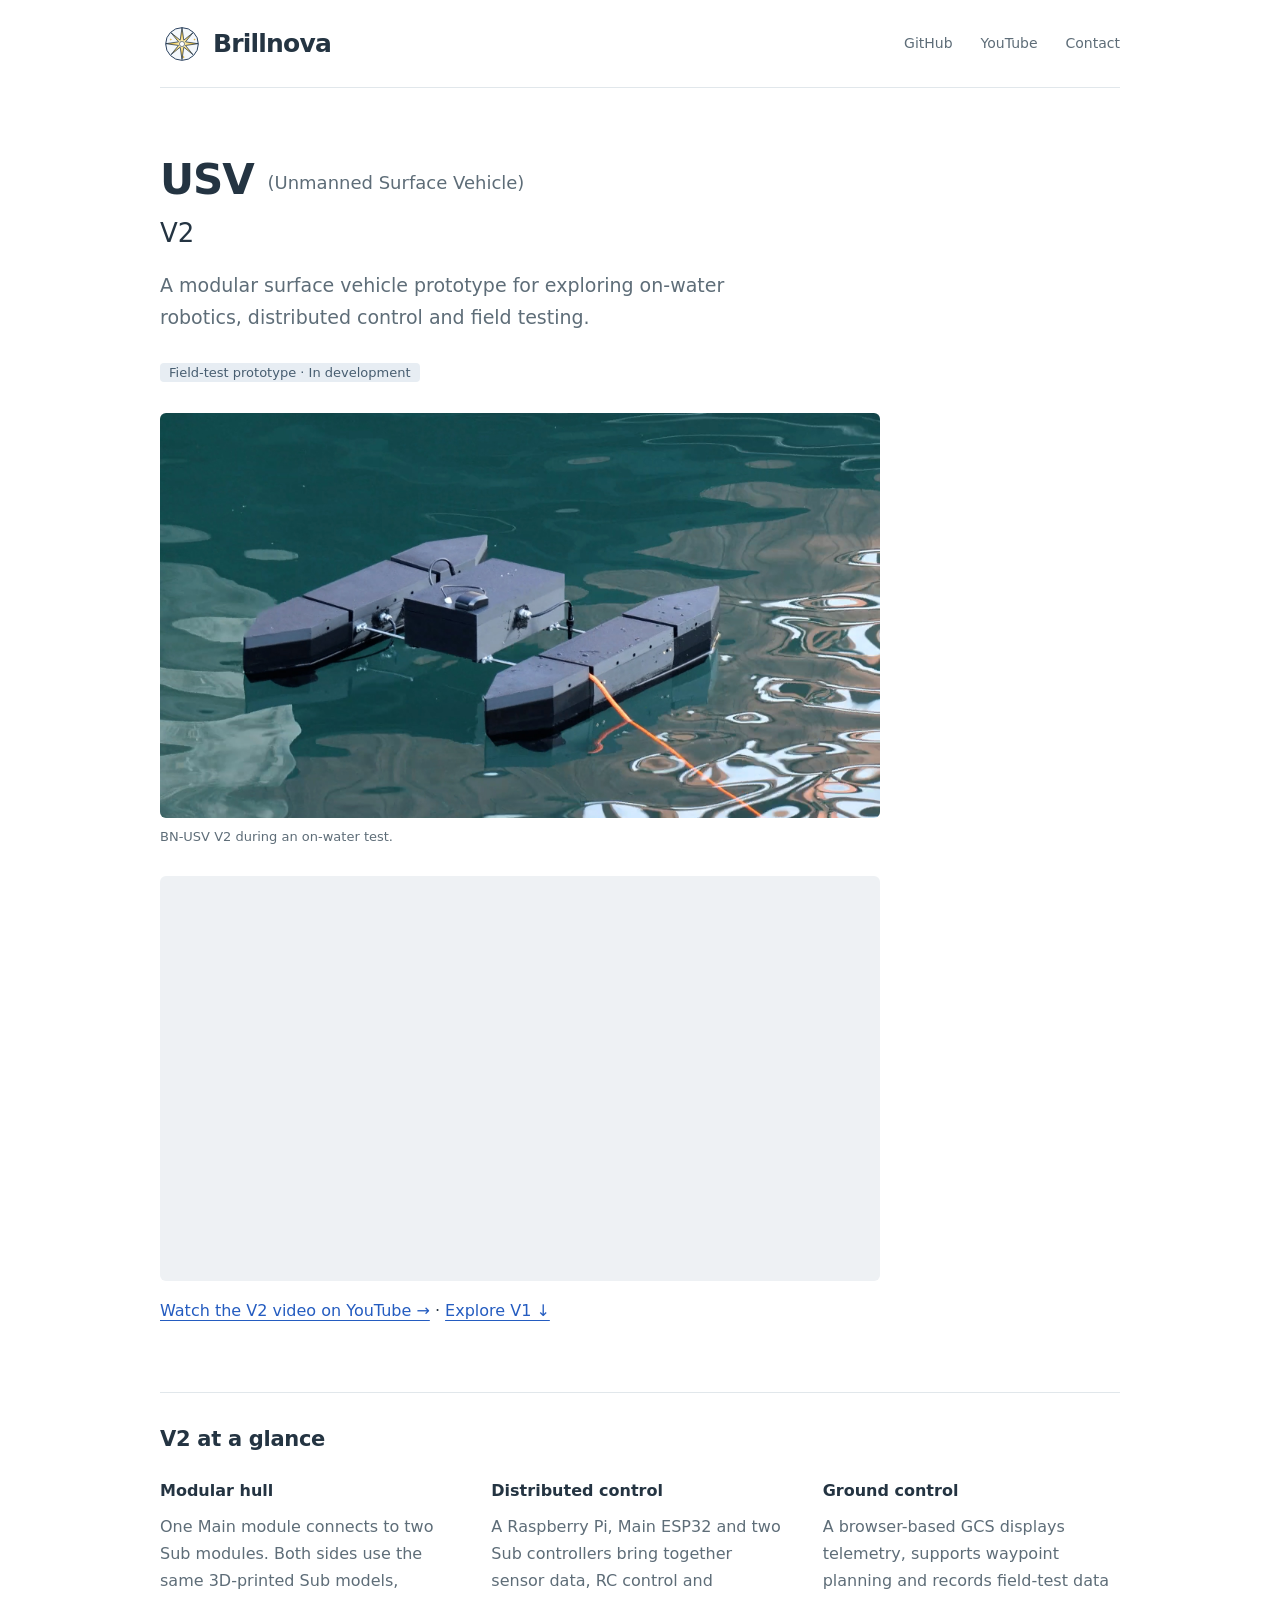
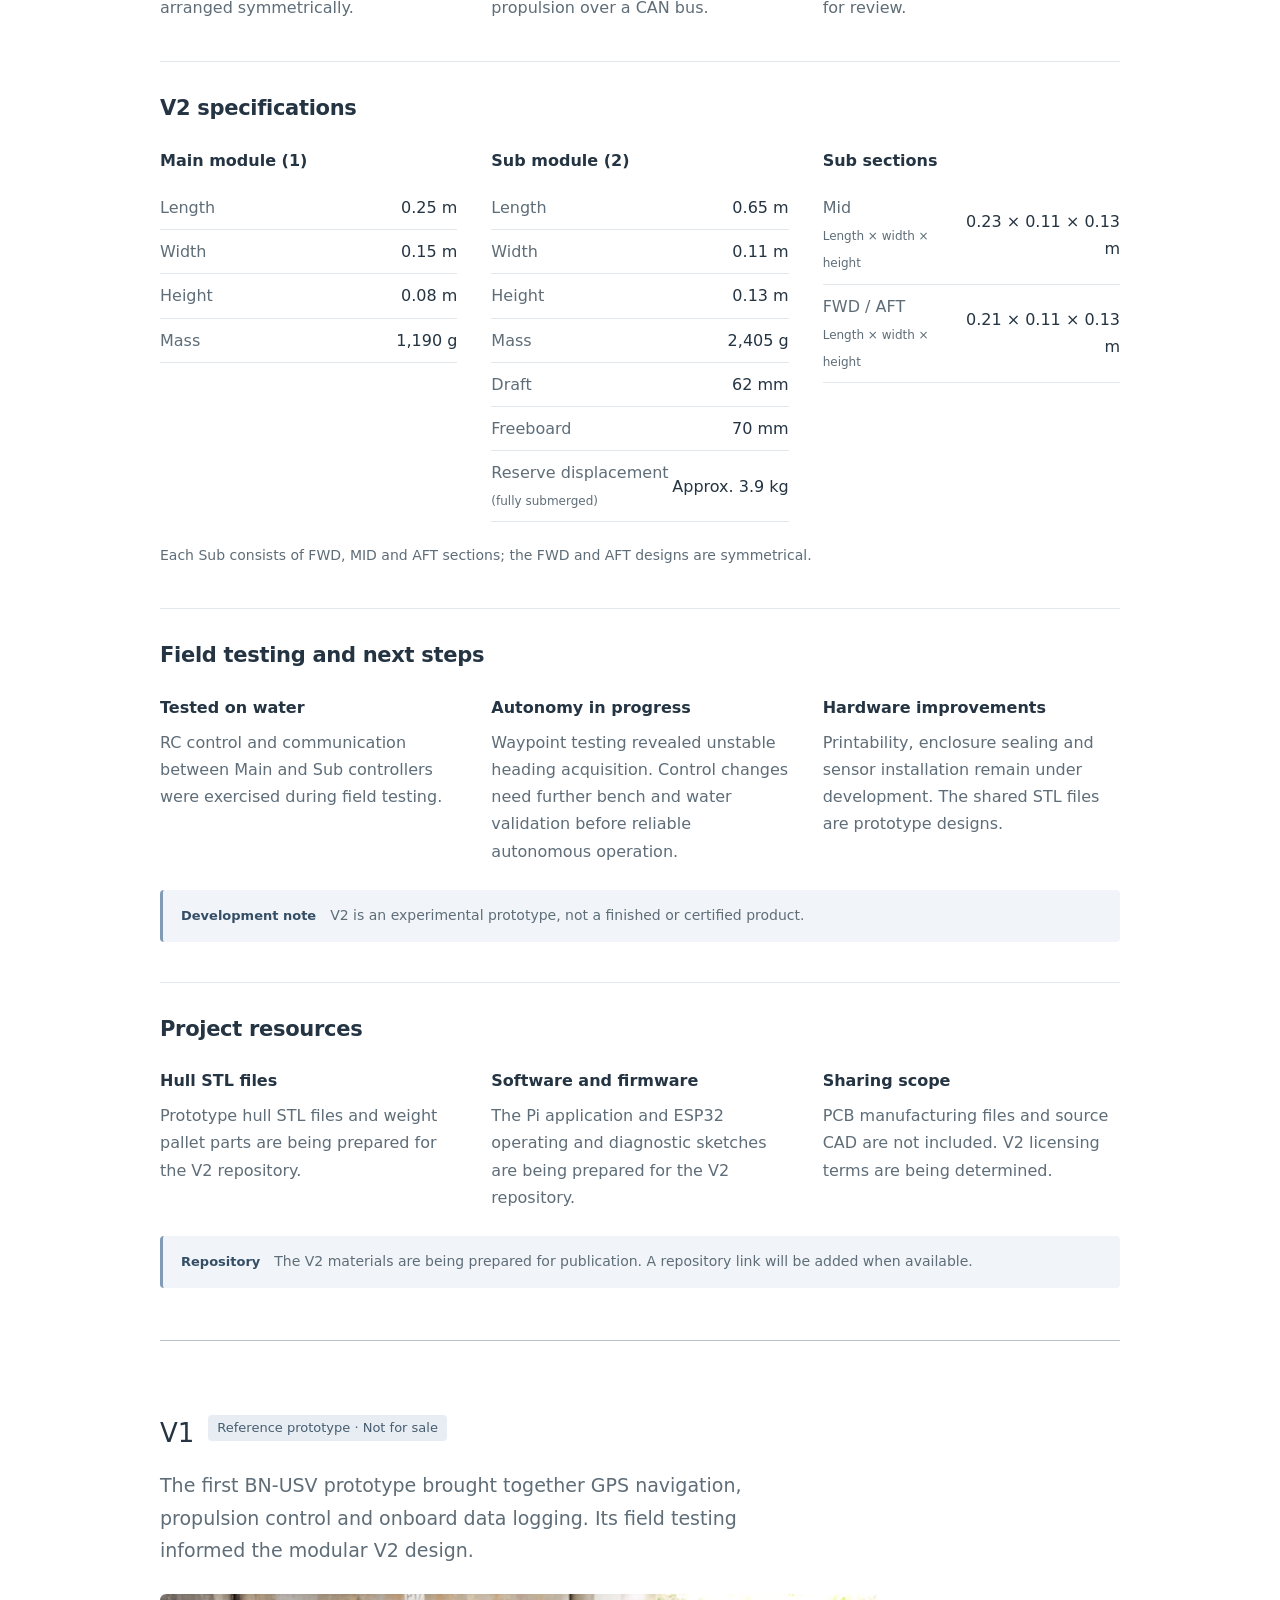
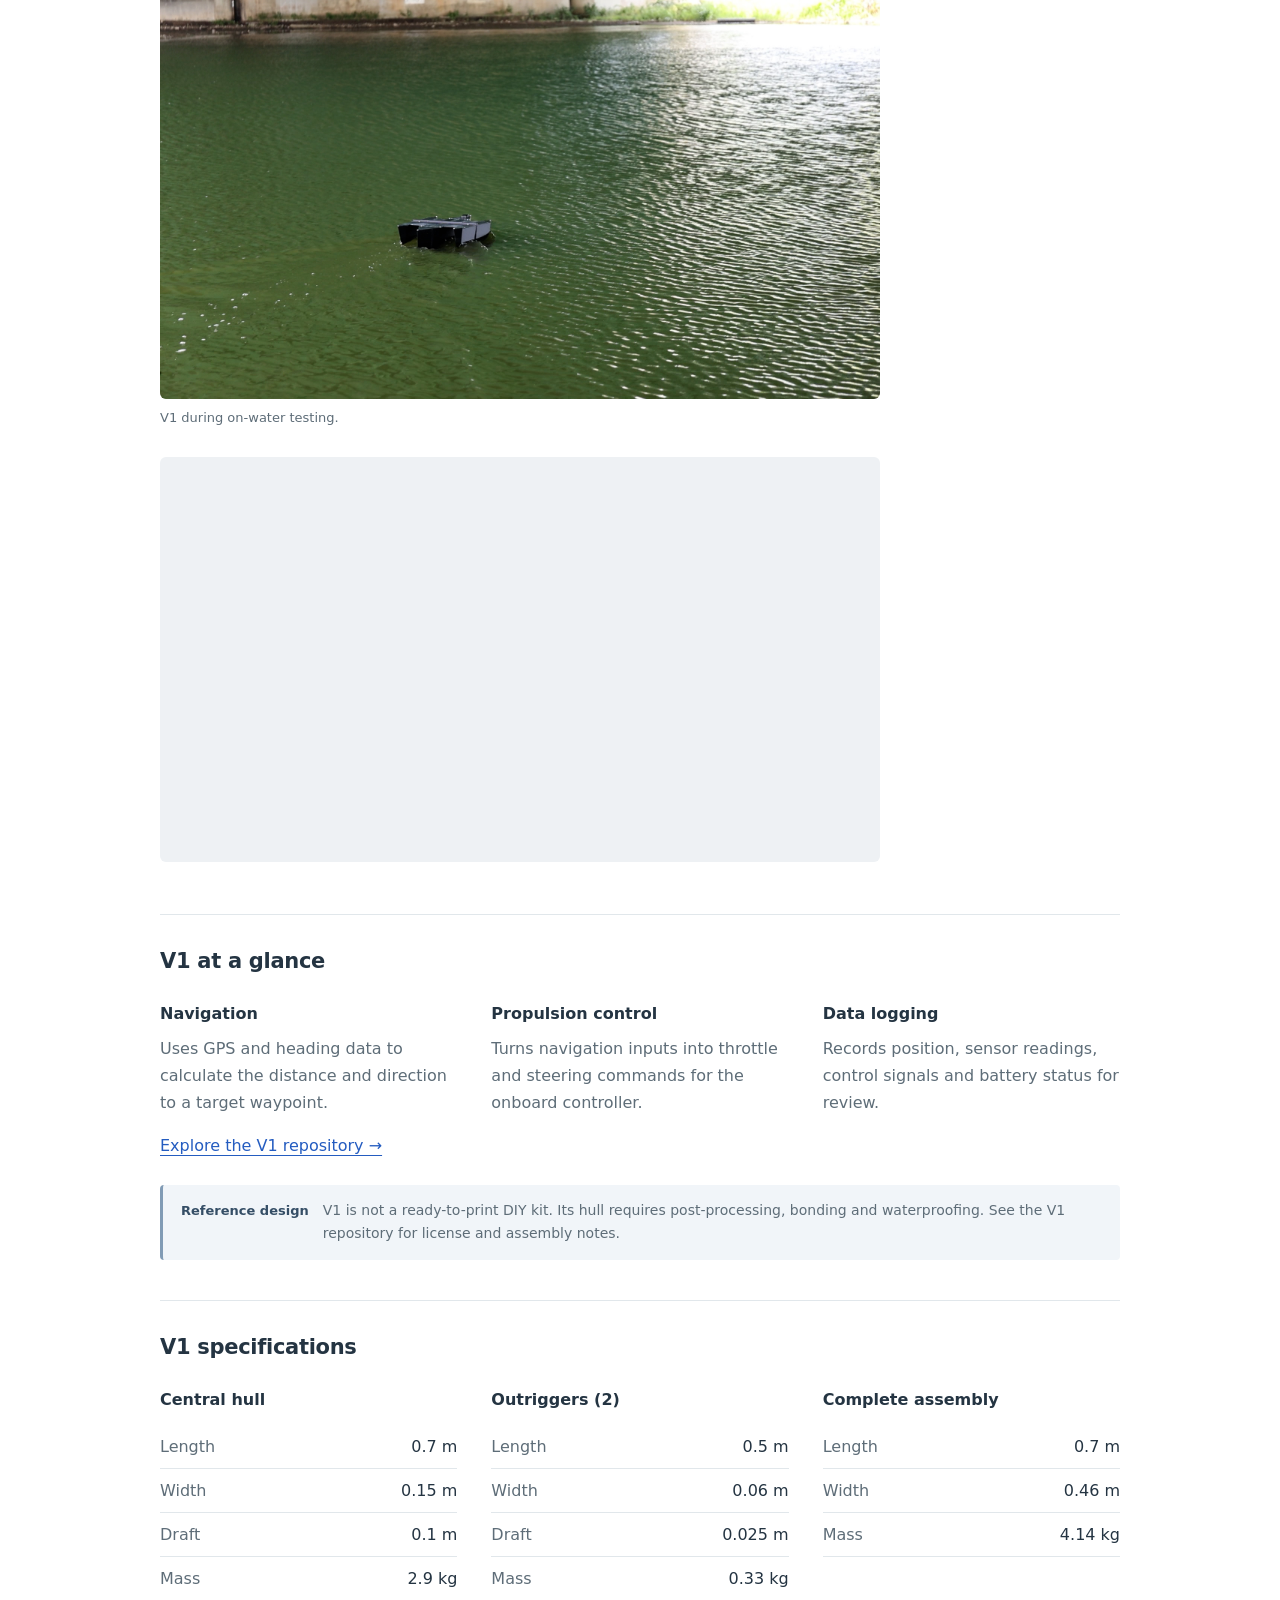
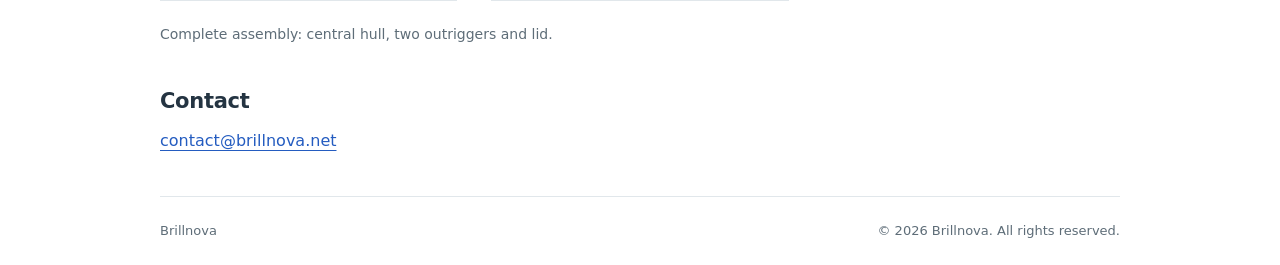
==== docs/index.html @ 7d4fe94c "Publish BN-USV V2 prototype sources and STL" ====
<!doctype html>
<html lang="en">
<head>
  <meta charset="utf-8">
  <meta name="viewport" content="width=device-width, initial-scale=1">
  <meta name="theme-color" content="#ffffff">
  <title>Brillnova | BN-USV V2</title>
  <meta name="description" content="Explore BN-USV V2, a modular unmanned surface vehicle prototype and its field-test development.">
  <link rel="icon" href="./favicon.svg" type="image/svg+xml">
  <link rel="stylesheet" href="./styles.css">
</head>
<body>
  <a class="skip" href="#main">Skip to content</a>
  <header class="header wrap">
    <a class="brand" href="https://brillnova.net"><img src="./brillnova-symbol.svg" alt="" width="44" height="44"><span>Brillnova</span></a>
    <nav aria-label="Main navigation"><a href="https://github.com/Brillnova">GitHub</a><a href="https://www.youtube.com/@Brillnova">YouTube</a><a href="#contact">Contact</a></nav>
  </header>
  <main id="main" class="wrap">
    <section class="intro" aria-labelledby="title">
      <h1 id="title" class="product-title"><span class="product-name">USV <span class="product-definition">(Unmanned Surface Vehicle)</span></span><span class="product-version">V2</span></h1>
      <p class="lead">A modular surface vehicle prototype for exploring on-water robotics, distributed control and field testing.</p>
      <span class="status">Field-test prototype · In development</span>
      <figure class="product-photo"><img src="./usv-v2-field-test.jpg" alt="BN-USV V2 prototype on the water during a field test" width="1920" height="1080"><figcaption>BN-USV V2 during an on-water test.</figcaption></figure>
      <div class="video"><iframe src="https://www.youtube-nocookie.com/embed/dCIbREsCpZQ" title="Brillnova USV V2 build and field test video on YouTube" loading="lazy" allow="accelerometer; autoplay; clipboard-write; encrypted-media; gyroscope; picture-in-picture; web-share" referrerpolicy="strict-origin-when-cross-origin" allowfullscreen></iframe></div>
      <p><a href="https://youtu.be/dCIbREsCpZQ">Watch the V2 video on YouTube →</a> · <a href="#v1">Explore V1 ↓</a></p>
    </section>
    <section class="features" id="design" aria-labelledby="design-title">
      <h2 id="design-title">V2 at a glance</h2>
      <div class="feature-grid">
        <article><h3>Modular hull</h3><p>One Main module connects to two Sub modules. Both sides use the same 3D-printed Sub models, arranged symmetrically.</p></article>
        <article><h3>Distributed control</h3><p>A Raspberry Pi, Main ESP32 and two Sub controllers bring together sensor data, RC control and propulsion over a CAN bus.</p></article>
        <article><h3>Ground control</h3><p>A browser-based GCS displays telemetry, supports waypoint planning and records field-test data for review.</p></article>
      </div>
    </section>
    <section class="features specifications" aria-labelledby="v2-specifications-title">
      <h2 id="v2-specifications-title">V2 specifications</h2>
      <div class="spec-grid">
        <table><caption>Main module (1)</caption><tbody>
          <tr><th scope="row">Length</th><td>0.25 m</td></tr><tr><th scope="row">Width</th><td>0.15 m</td></tr><tr><th scope="row">Height</th><td>0.08 m</td></tr><tr><th scope="row">Mass</th><td>1,190 g</td></tr>
        </tbody></table>
        <table><caption>Sub module (2)</caption><tbody>
          <tr><th scope="row">Length</th><td>0.65 m</td></tr><tr><th scope="row">Width</th><td>0.11 m</td></tr><tr><th scope="row">Height</th><td>0.13 m</td></tr><tr><th scope="row">Mass</th><td>2,405 g</td></tr><tr><th scope="row">Draft</th><td>62 mm</td></tr><tr><th scope="row">Freeboard</th><td>70 mm</td></tr><tr><th scope="row">Reserve displacement<br><small>(fully submerged)</small></th><td>Approx. 3.9 kg</td></tr>
        </tbody></table>
        <table><caption>Sub sections</caption><tbody>
          <tr><th scope="row">Mid<br><small>Length × width × height</small></th><td>0.23 × 0.11 × 0.13 m</td></tr>
          <tr><th scope="row">FWD / AFT<br><small>Length × width × height</small></th><td>0.21 × 0.11 × 0.13 m</td></tr>
        </tbody></table>
      </div>
      <p class="spec-note">Each Sub consists of FWD, MID and AFT sections; the FWD and AFT designs are symmetrical.</p>
    </section>
    <section class="features" id="field-test" aria-labelledby="test-title">
      <h2 id="test-title">Field testing and next steps</h2>
      <div class="feature-grid">
        <article><h3>Tested on water</h3><p>RC control and communication between Main and Sub controllers were exercised during field testing.</p></article>
        <article><h3>Autonomy in progress</h3><p>Waypoint testing revealed unstable heading acquisition. Control changes need further bench and water validation before reliable autonomous operation.</p></article>
        <article><h3>Hardware improvements</h3><p>Printability, enclosure sealing and sensor installation remain under development. The shared STL files are prototype designs.</p></article>
      </div>
      <p class="development-note"><strong>Development note</strong><span>V2 is an experimental prototype, not a finished or certified product.</span></p>
    </section>
    <section class="features" id="resources" aria-labelledby="resources-title">
      <h2 id="resources-title">Project resources</h2>
      <div class="feature-grid">
        <article><h3>Hull STL files</h3><p>Prototype hull STL files and weight pallet parts are being prepared for the V2 repository.</p></article>
        <article><h3>Software and firmware</h3><p>The Pi application and ESP32 operating and diagnostic sketches are being prepared for the V2 repository.</p></article>
        <article><h3>Sharing scope</h3><p>PCB manufacturing files and source CAD are not included. V2 licensing terms are being determined.</p></article>
      </div>
      <p class="development-note"><strong>Repository</strong><span>The V2 materials are being prepared for publication. A repository link will be added when available.</span></p>
    </section>
    <hr class="version-divider">
    <section class="intro" id="v1" aria-labelledby="v1-title">
      <div class="version-heading"><h2 id="v1-title" class="product-title"><span class="product-version">V1</span></h2><span class="status">Reference prototype · Not for sale</span></div>
      <p class="lead">The first BN-USV prototype brought together GPS navigation, propulsion control and onboard data logging. Its field testing informed the modular V2 design.</p>
      <figure class="product-photo"><img src="./usv-v1.jpg" alt="BN-USV V1 prototype on the water with a central hull and two outriggers" width="1920" height="1080"><figcaption>V1 during on-water testing.</figcaption></figure>
      <div class="video"><iframe src="https://www.youtube-nocookie.com/embed/Lz2eOEANyZo" title="Brillnova USV V1 video on YouTube" loading="lazy" allow="accelerometer; autoplay; clipboard-write; encrypted-media; gyroscope; picture-in-picture; web-share" referrerpolicy="strict-origin-when-cross-origin" allowfullscreen></iframe></div>
    </section>
    <section class="features" aria-labelledby="v1-features-title">
      <h2 id="v1-features-title">V1 at a glance</h2>
      <div class="feature-grid">
        <article><h3>Navigation</h3><p>Uses GPS and heading data to calculate the distance and direction to a target waypoint.</p></article>
        <article><h3>Propulsion control</h3><p>Turns navigation inputs into throttle and steering commands for the onboard controller.</p></article>
        <article><h3>Data logging</h3><p>Records position, sensor readings, control signals and battery status for review.</p></article>
      </div>
      <p><a href="https://github.com/Brillnova/BN-USV-V1">Explore the V1 repository →</a></p>
      <p class="development-note"><strong>Reference design</strong><span>V1 is not a ready-to-print DIY kit. Its hull requires post-processing, bonding and waterproofing. See the V1 repository for license and assembly notes.</span></p>
    </section>
    <section class="features specifications" aria-labelledby="v1-specifications-title">
      <h2 id="v1-specifications-title">V1 specifications</h2>
      <div class="spec-grid">
        <table><caption>Central hull</caption><tbody><tr><th scope="row">Length</th><td>0.7 m</td></tr><tr><th scope="row">Width</th><td>0.15 m</td></tr><tr><th scope="row">Draft</th><td>0.1 m</td></tr><tr><th scope="row">Mass</th><td>2.9 kg</td></tr></tbody></table>
        <table><caption>Outriggers (2)</caption><tbody><tr><th scope="row">Length</th><td>0.5 m</td></tr><tr><th scope="row">Width</th><td>0.06 m</td></tr><tr><th scope="row">Draft</th><td>0.025 m</td></tr><tr><th scope="row">Mass</th><td>0.33 kg</td></tr></tbody></table>
        <table><caption>Complete assembly</caption><tbody><tr><th scope="row">Length</th><td>0.7 m</td></tr><tr><th scope="row">Width</th><td>0.46 m</td></tr><tr><th scope="row">Mass</th><td>4.14 kg</td></tr></tbody></table>
      </div>
      <p class="spec-note">Complete assembly: central hull, two outriggers and lid.</p>
    </section>
    <section class="contact" id="contact"><h2>Contact</h2><a href="mailto:contact@brillnova.net">contact@brillnova.net</a></section>
  </main>
  <footer class="footer wrap"><span>Brillnova</span><p>© 2026 Brillnova. All rights reserved.</p></footer>
</body>
</html>
---- docs/styles.css ----
@charset "UTF-8";
:root{color-scheme:light;--ink:#243442;--muted:#5e6d78;--line:#e1e7eb;--blue:#245cc0}
*{box-sizing:border-box}
html{scroll-behavior:smooth;scroll-padding-top:24px}
body{margin:0;background:#fff;color:var(--ink);font-family:system-ui,-apple-system,BlinkMacSystemFont,"Segoe UI",sans-serif;font-size:16px;line-height:1.7}
a{color:var(--blue);text-underline-offset:4px}
a:hover{text-decoration:underline;color:#173f88}
a:focus-visible{outline:2px solid var(--blue);outline-offset:5px}
.wrap{width:min(960px,calc(100% - 64px));margin-inline:auto}
.header{min-height:88px;display:flex;align-items:center;justify-content:space-between;gap:24px;border-bottom:1px solid var(--line)}
.brand{font-size:25px;font-weight:700;letter-spacing:-.8px;color:var(--ink);text-decoration:none}
.brand{display:inline-flex;align-items:center;gap:9px;white-space:nowrap;line-height:1}
.brand span{display:block}
.brand img{display:block;flex-shrink:0}
nav{display:flex;gap:28px;font-size:14px}
nav a{color:var(--muted);text-decoration:none}
.intro{padding:66px 0 52px;max-width:720px}
.version-divider{border:0;border-top:1px solid #b7c3cc;margin:12px 0 0;width:100%}
#v2 .product-version{margin-top:0}
.version-heading{display:flex;align-items:center;flex-wrap:wrap;gap:14px;margin-bottom:20px}
.version-heading .product-title{margin:0}
.development-note{display:flex;align-items:baseline;flex-wrap:wrap;gap:8px 14px;font-size:14px;color:var(--muted);margin:25px 0 0;padding:14px 18px;background:#f1f5f9;border-left:3px solid #819bb5;border-radius:4px}
.development-note strong{font-size:13px;font-weight:600;color:#354e66}
.development-note span{flex:1 1 420px;min-width:0}
.product-title{font-size:clamp(30px,4vw,42px);font-weight:700;letter-spacing:-1px;line-height:1.25;margin:0 0 20px}
.product-name{display:block}
.product-definition{display:inline-block;font-size:18px;font-weight:400;letter-spacing:0;color:var(--muted);vertical-align:middle;line-height:1.5}
.product-version{display:block;font-size:26px;font-weight:500;letter-spacing:0;margin-top:10px}
.lead{font-size:19px;line-height:1.7;max-width:650px;color:var(--muted);margin:0 0 24px}
.video{margin-top:28px;aspect-ratio:16/9;width:100%;background:#eef1f4;border-radius:6px;overflow:hidden}
.video iframe{display:block;width:100%;height:100%;border:0}
.product-photo{margin:28px 0 0}
.product-photo img{display:block;width:100%;height:auto;border-radius:6px}
.product-photo figcaption{font-size:13px;color:var(--muted);margin-top:8px}
.spec-grid{display:grid;grid-template-columns:repeat(3,minmax(0,1fr));gap:34px}
.spec-grid table{width:100%;border-collapse:collapse;align-self:start;font-size:16px}
.spec-grid caption{text-align:left;font-weight:600;margin-bottom:12px}
.spec-grid th,.spec-grid td{padding:8px 0;border-bottom:1px solid var(--line)}
.spec-grid th{text-align:left;font-weight:400;color:var(--muted)}
.spec-grid td{text-align:right;white-space:nowrap;font-variant-numeric:tabular-nums}
.spec-note{font-size:14px;color:var(--muted);margin:22px 0 0}
@media(max-width:600px){.spec-grid{grid-template-columns:1fr;gap:24px}}
h2{font-size:21px;line-height:1.4;font-weight:600;margin:0 0 23px;letter-spacing:-.3px}
.features{border-top:1px solid var(--line);padding:32px 0 40px}
.feature-grid{display:grid;grid-template-columns:repeat(3,minmax(0,1fr));gap:34px}
h3{font-size:16px;font-weight:600;margin:0 0 8px}
.feature-grid p{margin:0;color:var(--muted);font-size:16px}
.status{font-size:13px;background:#e7edf3;color:#475d70;padding:2px 9px;border-radius:4px}
.contact{padding:0 0 42px}
.contact h2{margin-bottom:10px}
.contact p{color:var(--muted);margin:0 0 8px}
.contact a{overflow-wrap:anywhere}
.footer{border-top:1px solid var(--line);display:flex;flex-wrap:wrap;justify-content:space-between;gap:12px;padding-block:23px;font-size:13px;color:var(--muted)}
.footer p{margin:0}
.skip{position:absolute;top:-100px;left:16px;padding:10px;background:white;z-index:10}
.skip:focus{top:10px}
@media(max-width:600px){.wrap{width:calc(100% - 40px)}.header{min-height:78px;gap:15px}nav{gap:17px}.brand{font-size:23px}.intro{padding:42px 0 34px}.lead{font-size:17px}.feature-grid{grid-template-columns:1fr;gap:23px}.features{padding:27px 0 32px}.next{padding:22px;margin-bottom:30px}.contact{padding-bottom:30px}}
@media(prefers-reduced-motion:reduce){html{scroll-behavior:auto}}
@media(max-width:480px){.header{flex-wrap:wrap;padding-block:16px;gap:12px}.header nav{width:100%;justify-content:flex-end}}

#v2-specifications-title + .spec-grid td{white-space:normal}
#v2-specifications-title + .spec-grid small{font-size:12px;color:var(--muted)}
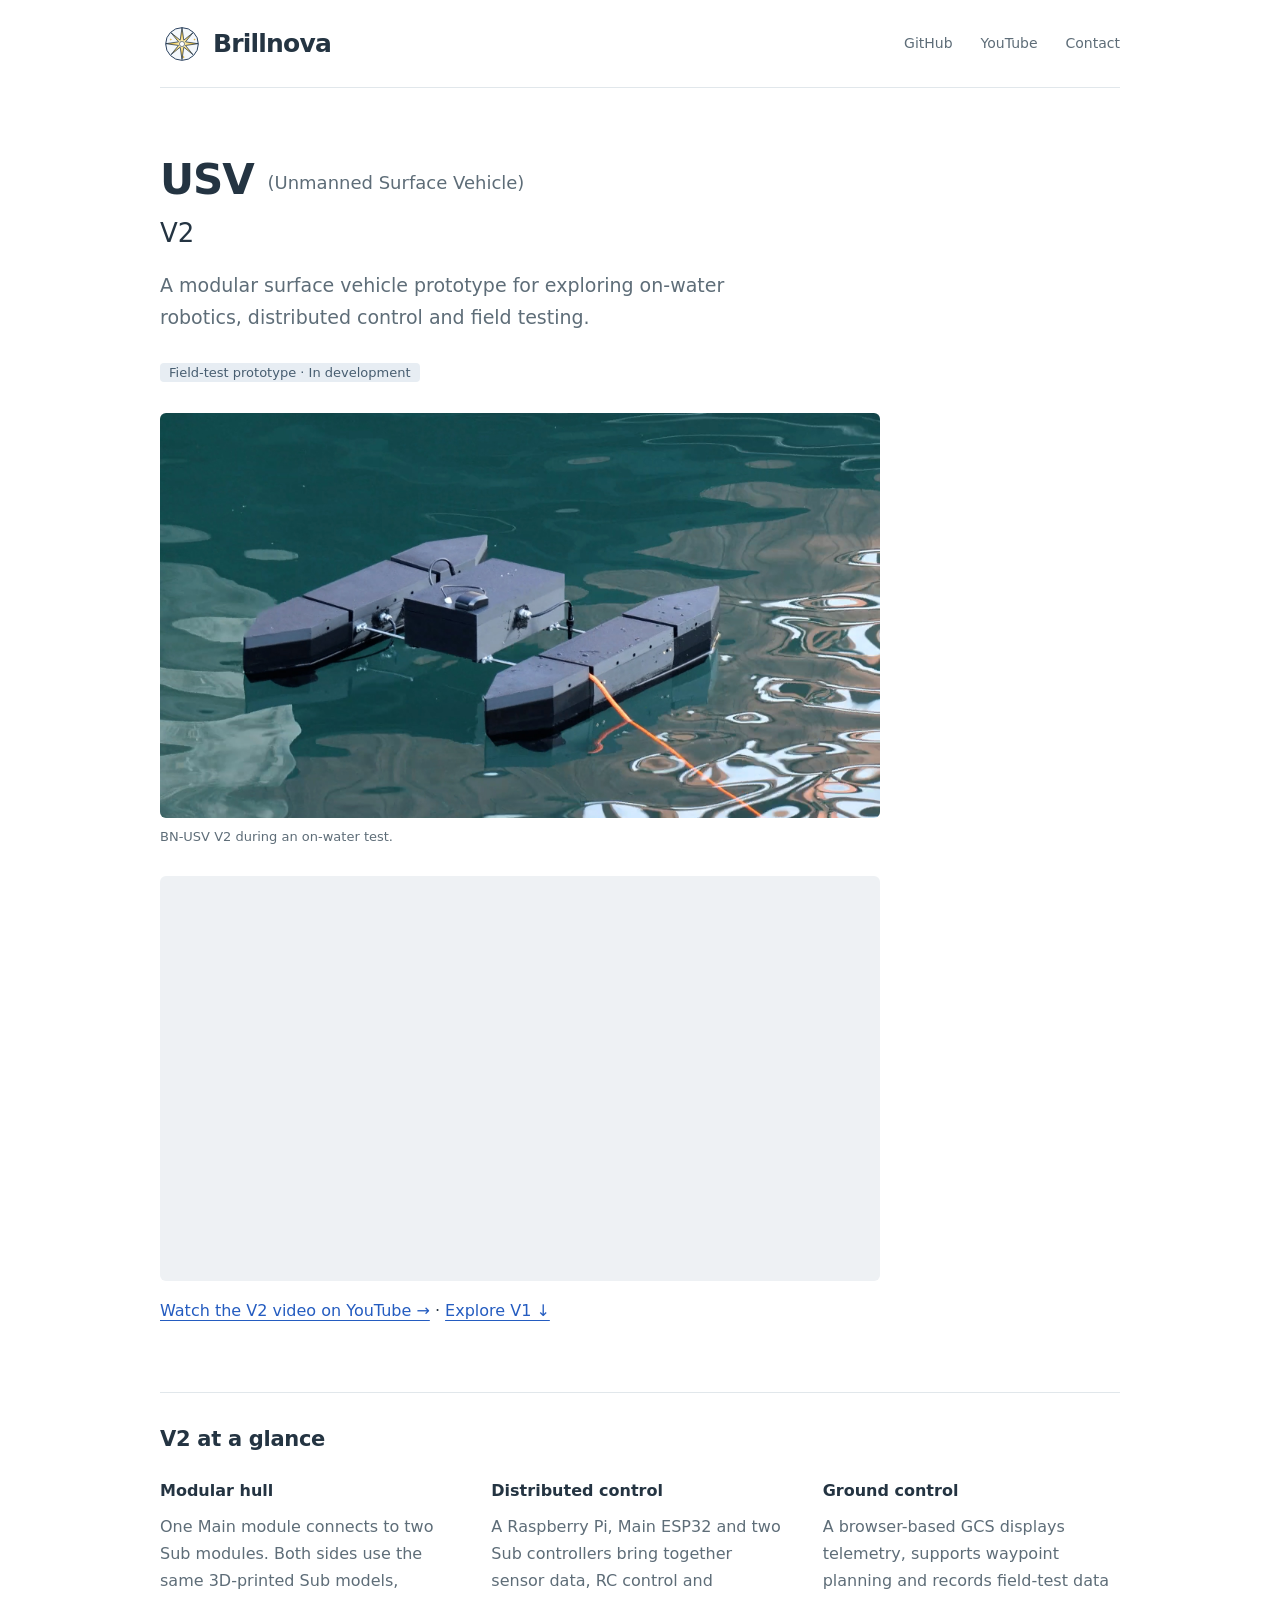
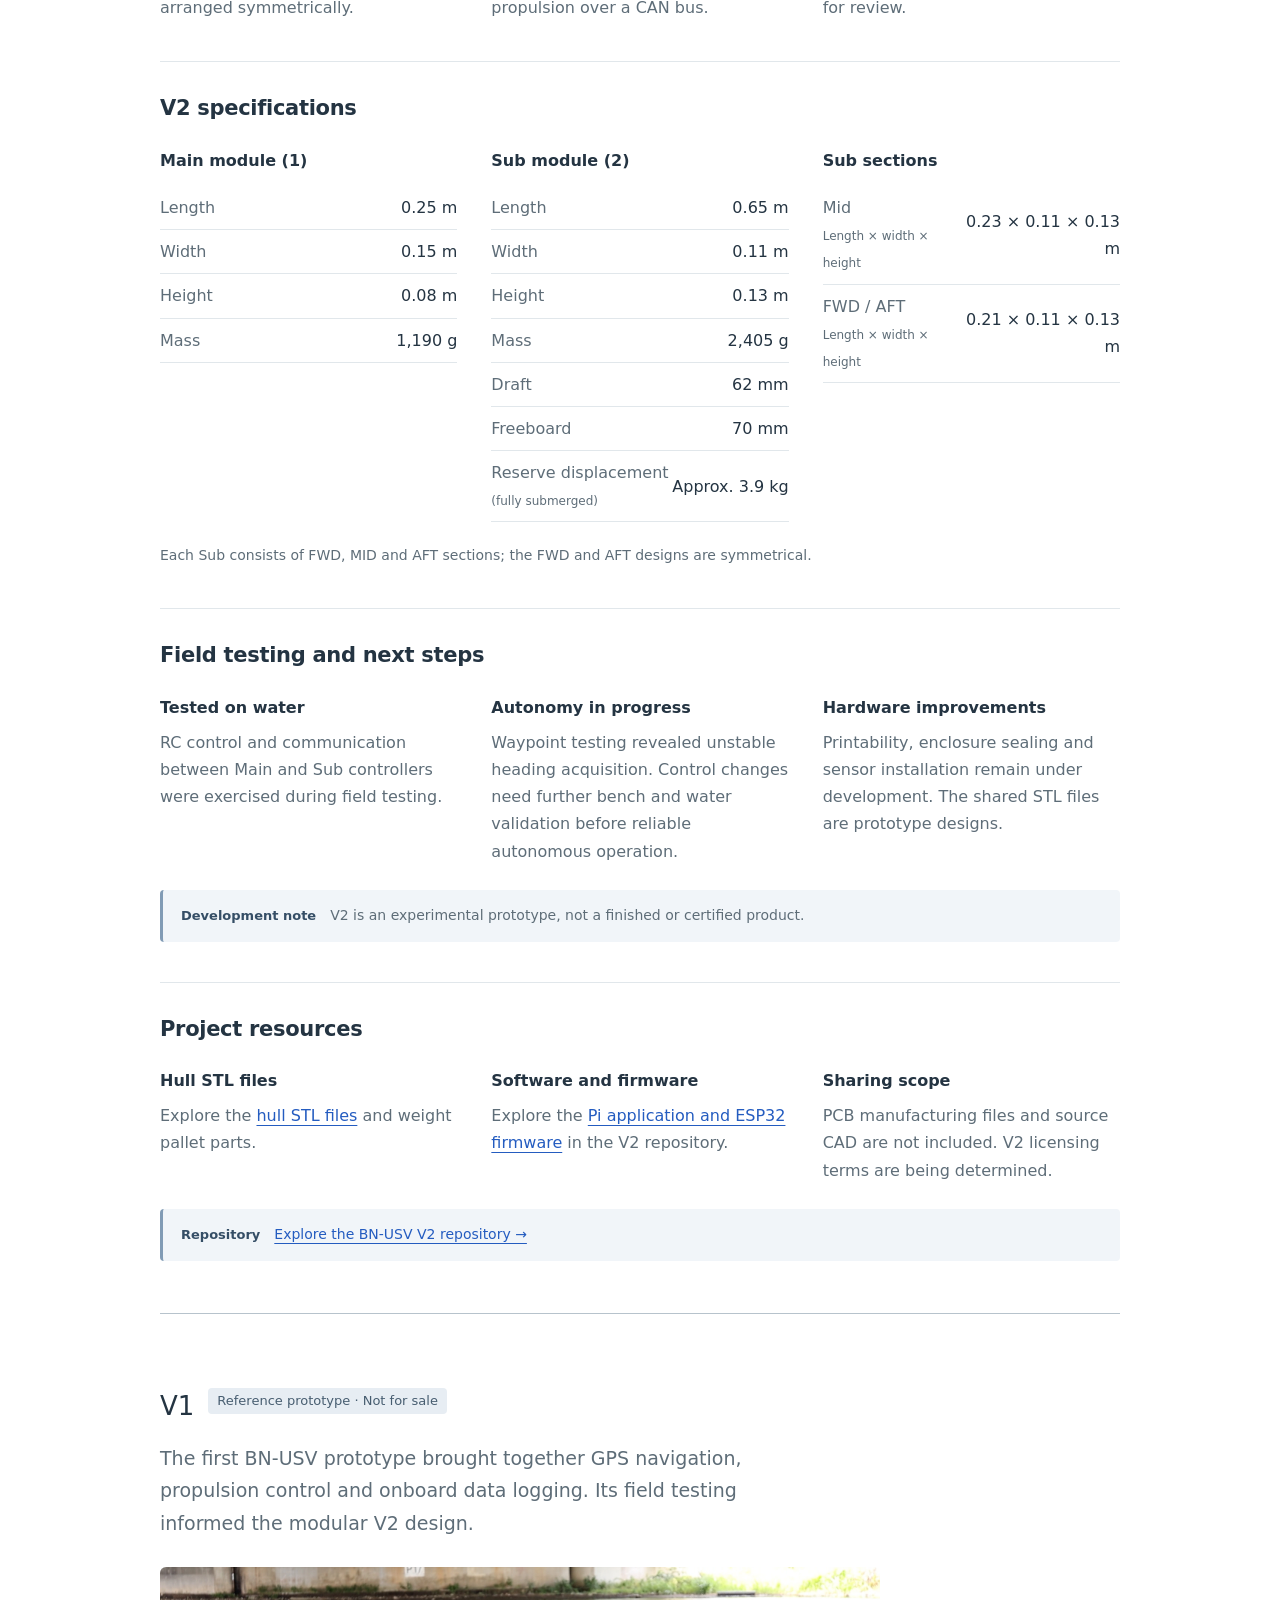
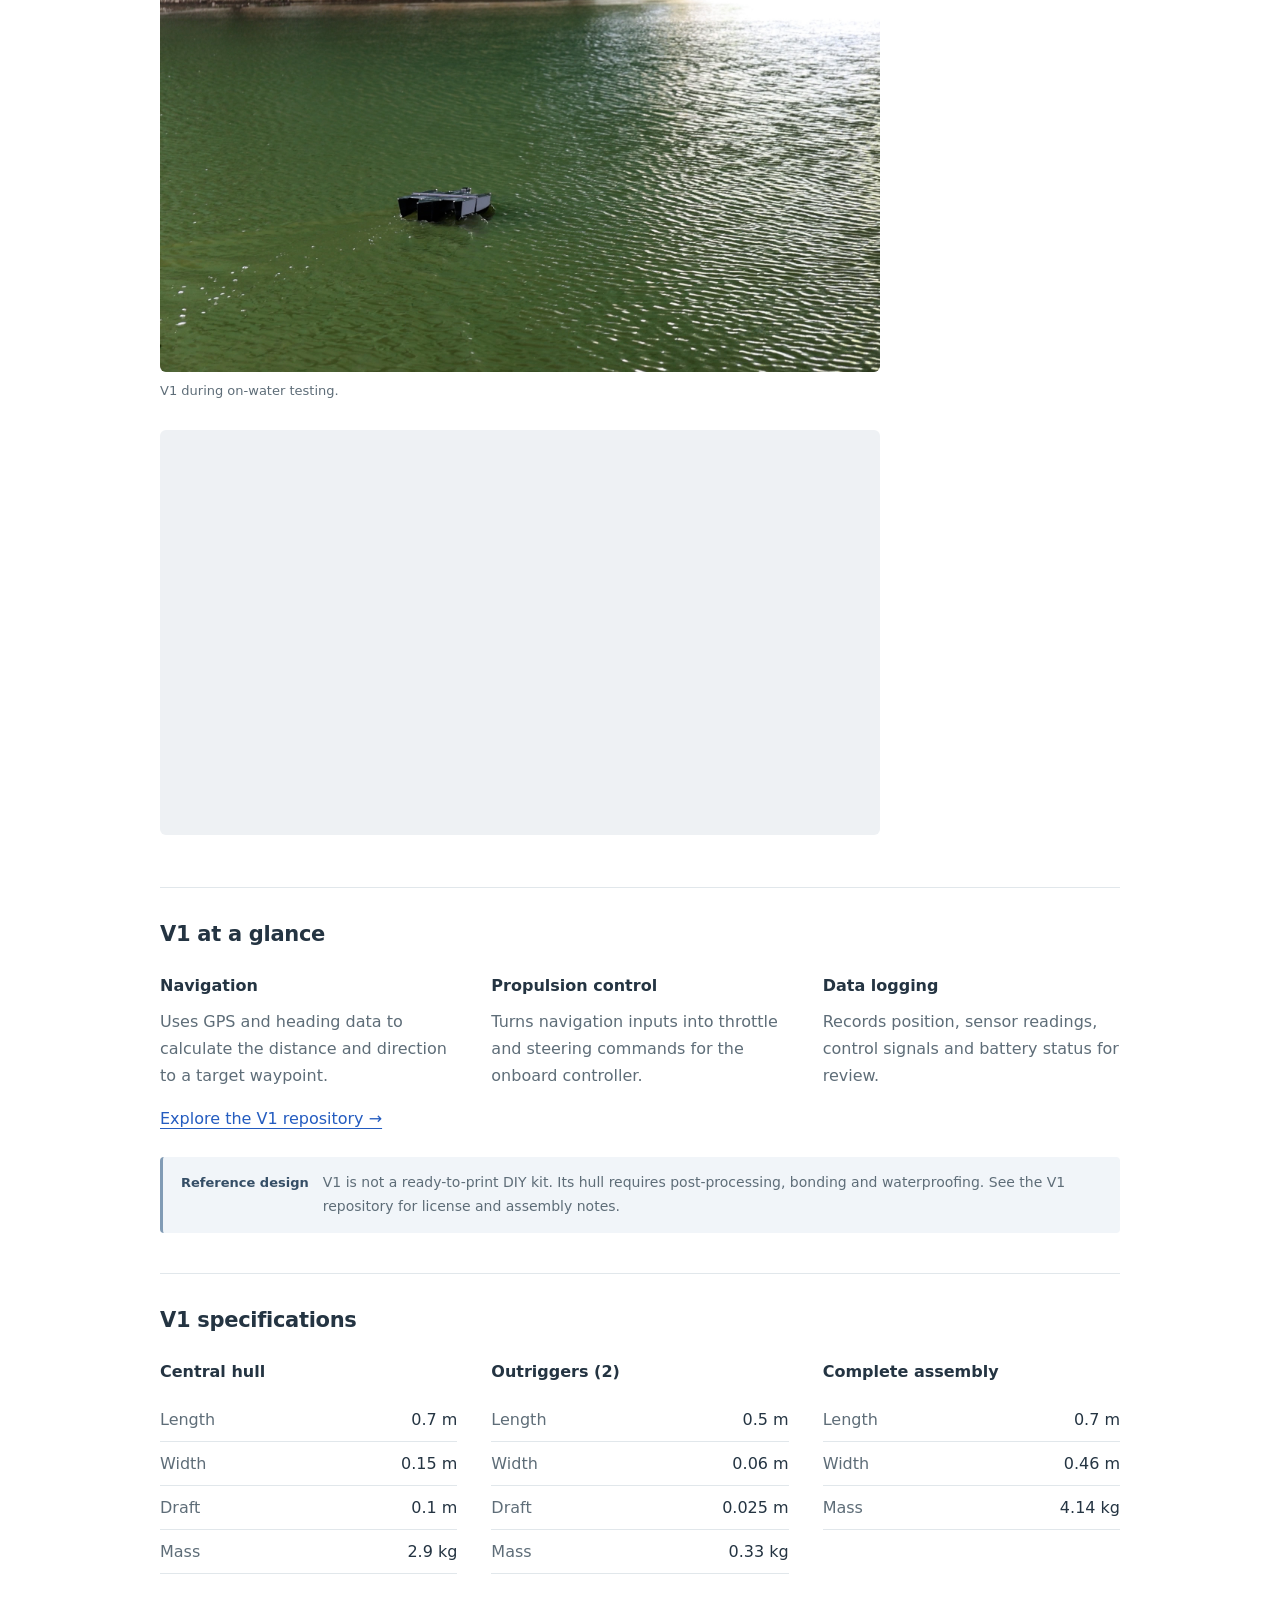
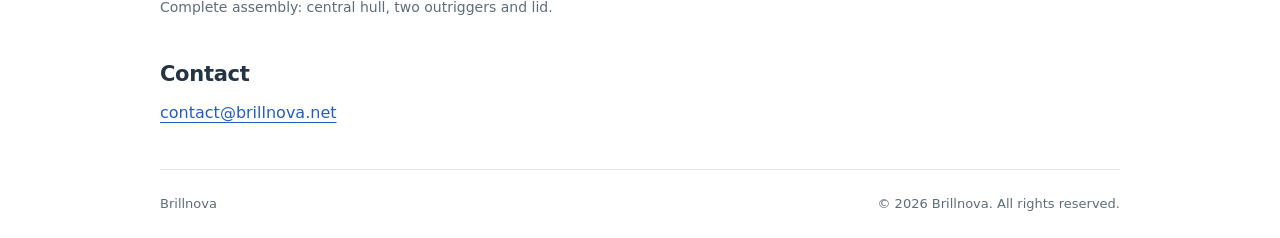
==== commit fee0217e: "Link public V2 project resources" ====
--- a/docs/index.html
+++ b/docs/index.html
@@ -60,11 +60,11 @@
     <section class="features" id="resources" aria-labelledby="resources-title">
       <h2 id="resources-title">Project resources</h2>
       <div class="feature-grid">
-        <article><h3>Hull STL files</h3><p>Prototype hull STL files and weight pallet parts are being prepared for the V2 repository.</p></article>
-        <article><h3>Software and firmware</h3><p>The Pi application and ESP32 operating and diagnostic sketches are being prepared for the V2 repository.</p></article>
+        <article><h3>Hull STL files</h3><p>Explore the <a href="https://github.com/Brillnova/BN-USV-V2/tree/main/hardware/stl">hull STL files</a> and weight pallet parts.</p></article>
+        <article><h3>Software and firmware</h3><p>Explore the <a href="https://github.com/Brillnova/BN-USV-V2">Pi application and ESP32 firmware</a> in the V2 repository.</p></article>
         <article><h3>Sharing scope</h3><p>PCB manufacturing files and source CAD are not included. V2 licensing terms are being determined.</p></article>
       </div>
-      <p class="development-note"><strong>Repository</strong><span>The V2 materials are being prepared for publication. A repository link will be added when available.</span></p>
+      <p class="development-note"><strong>Repository</strong><span><a href="https://github.com/Brillnova/BN-USV-V2">Explore the BN-USV V2 repository →</a></span></p>
     </section>
     <hr class="version-divider">
     <section class="intro" id="v1" aria-labelledby="v1-title">
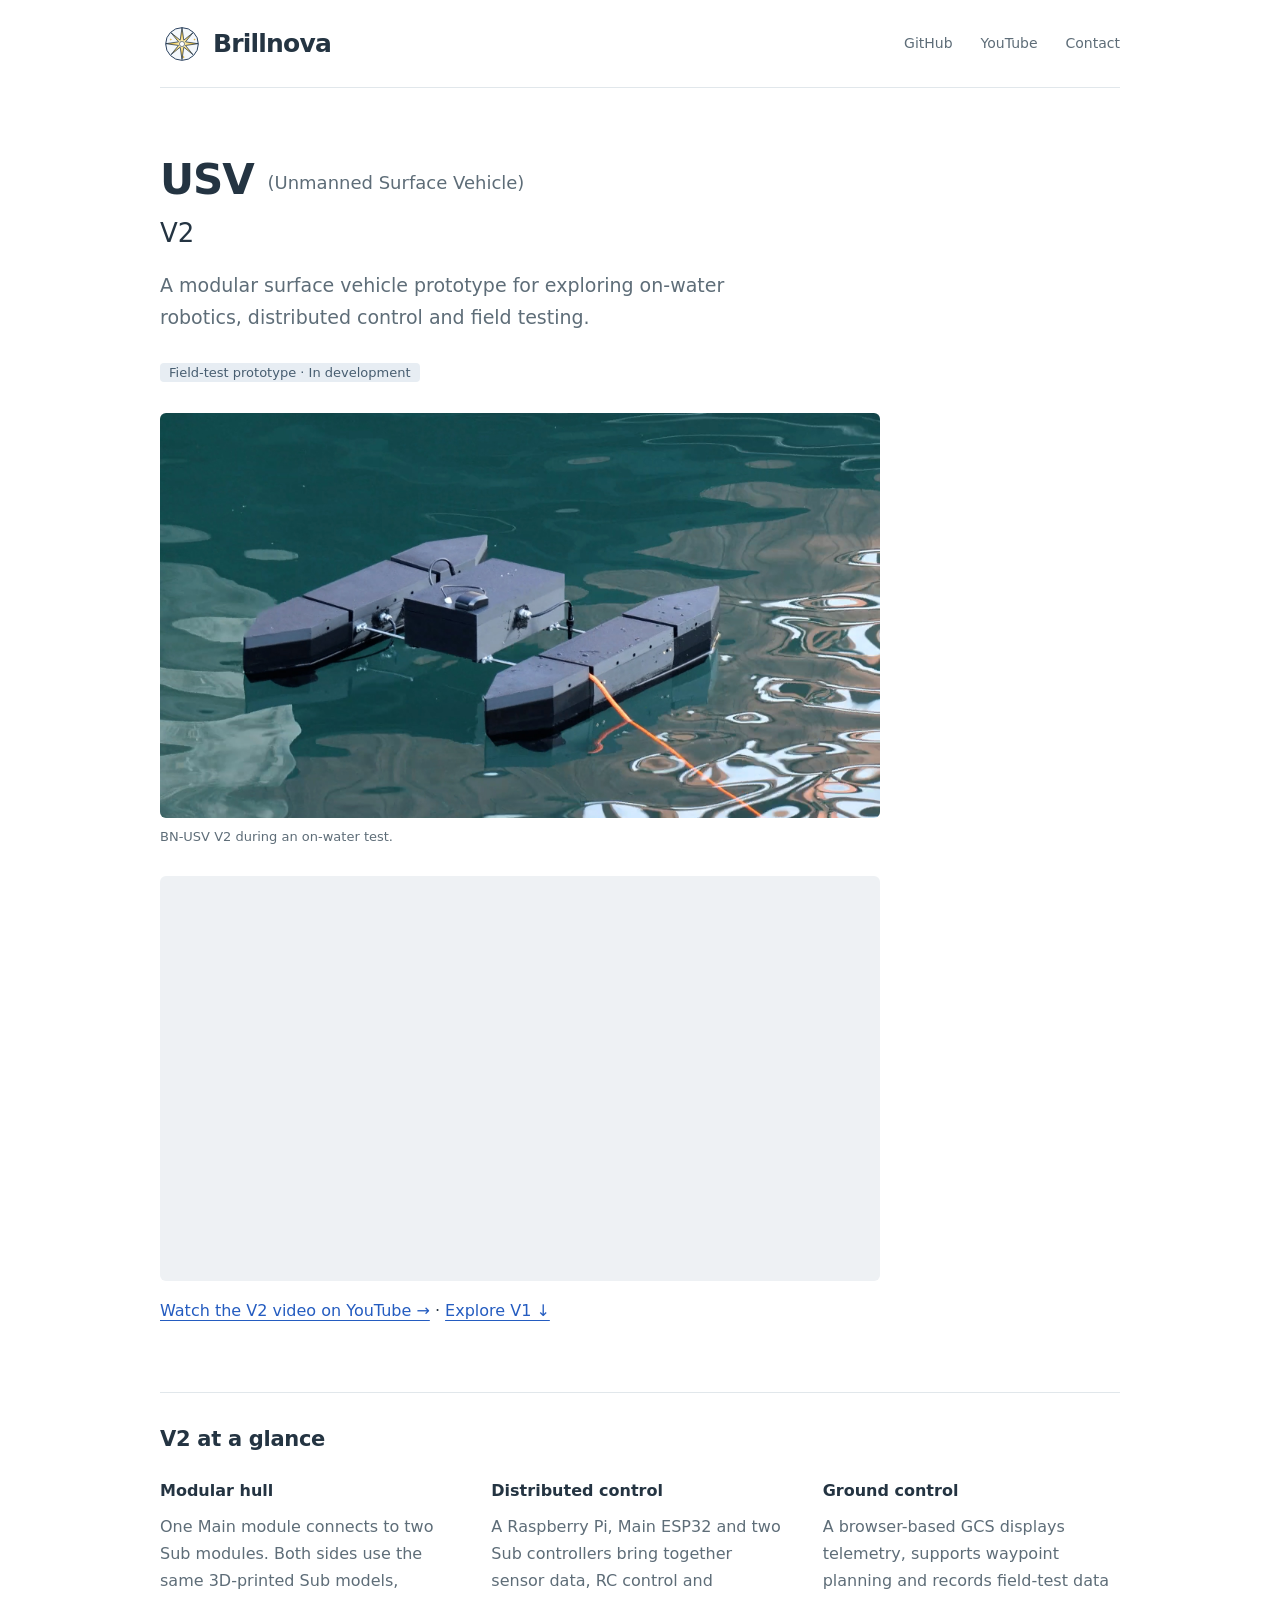
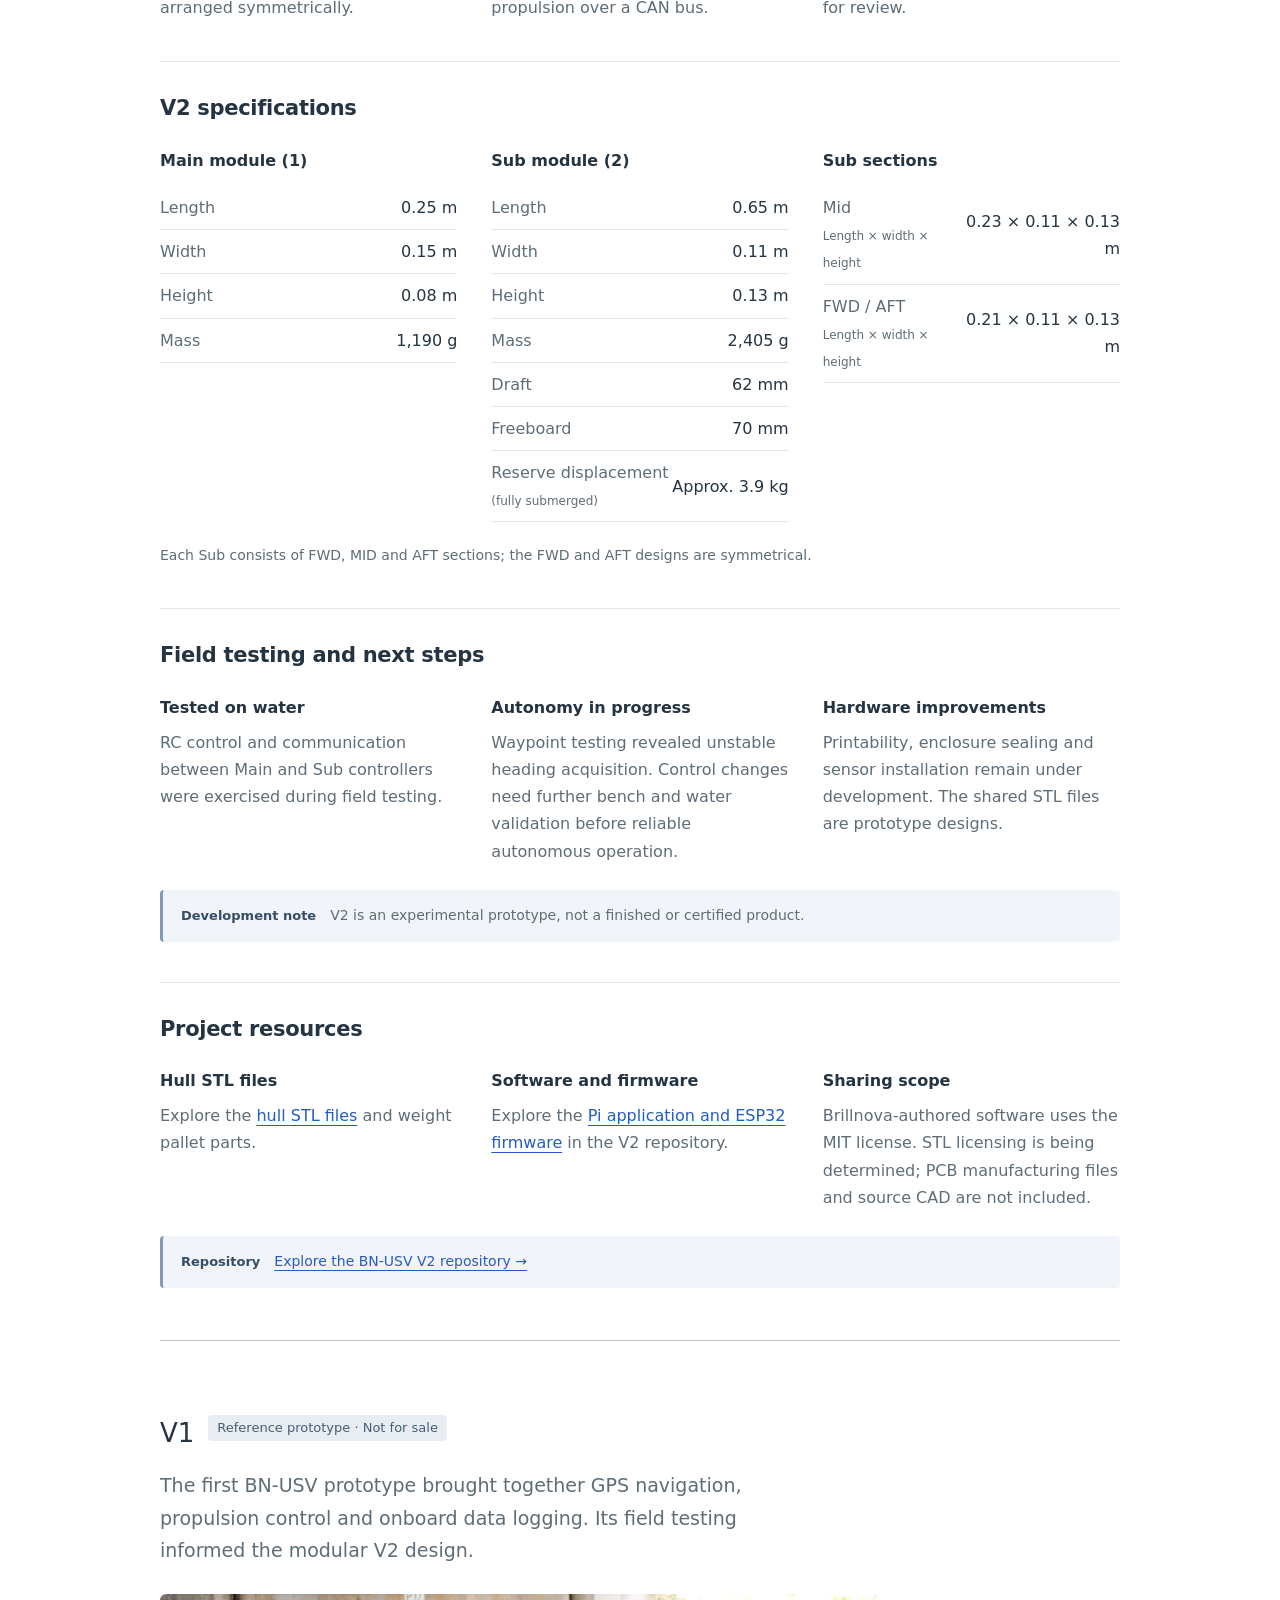
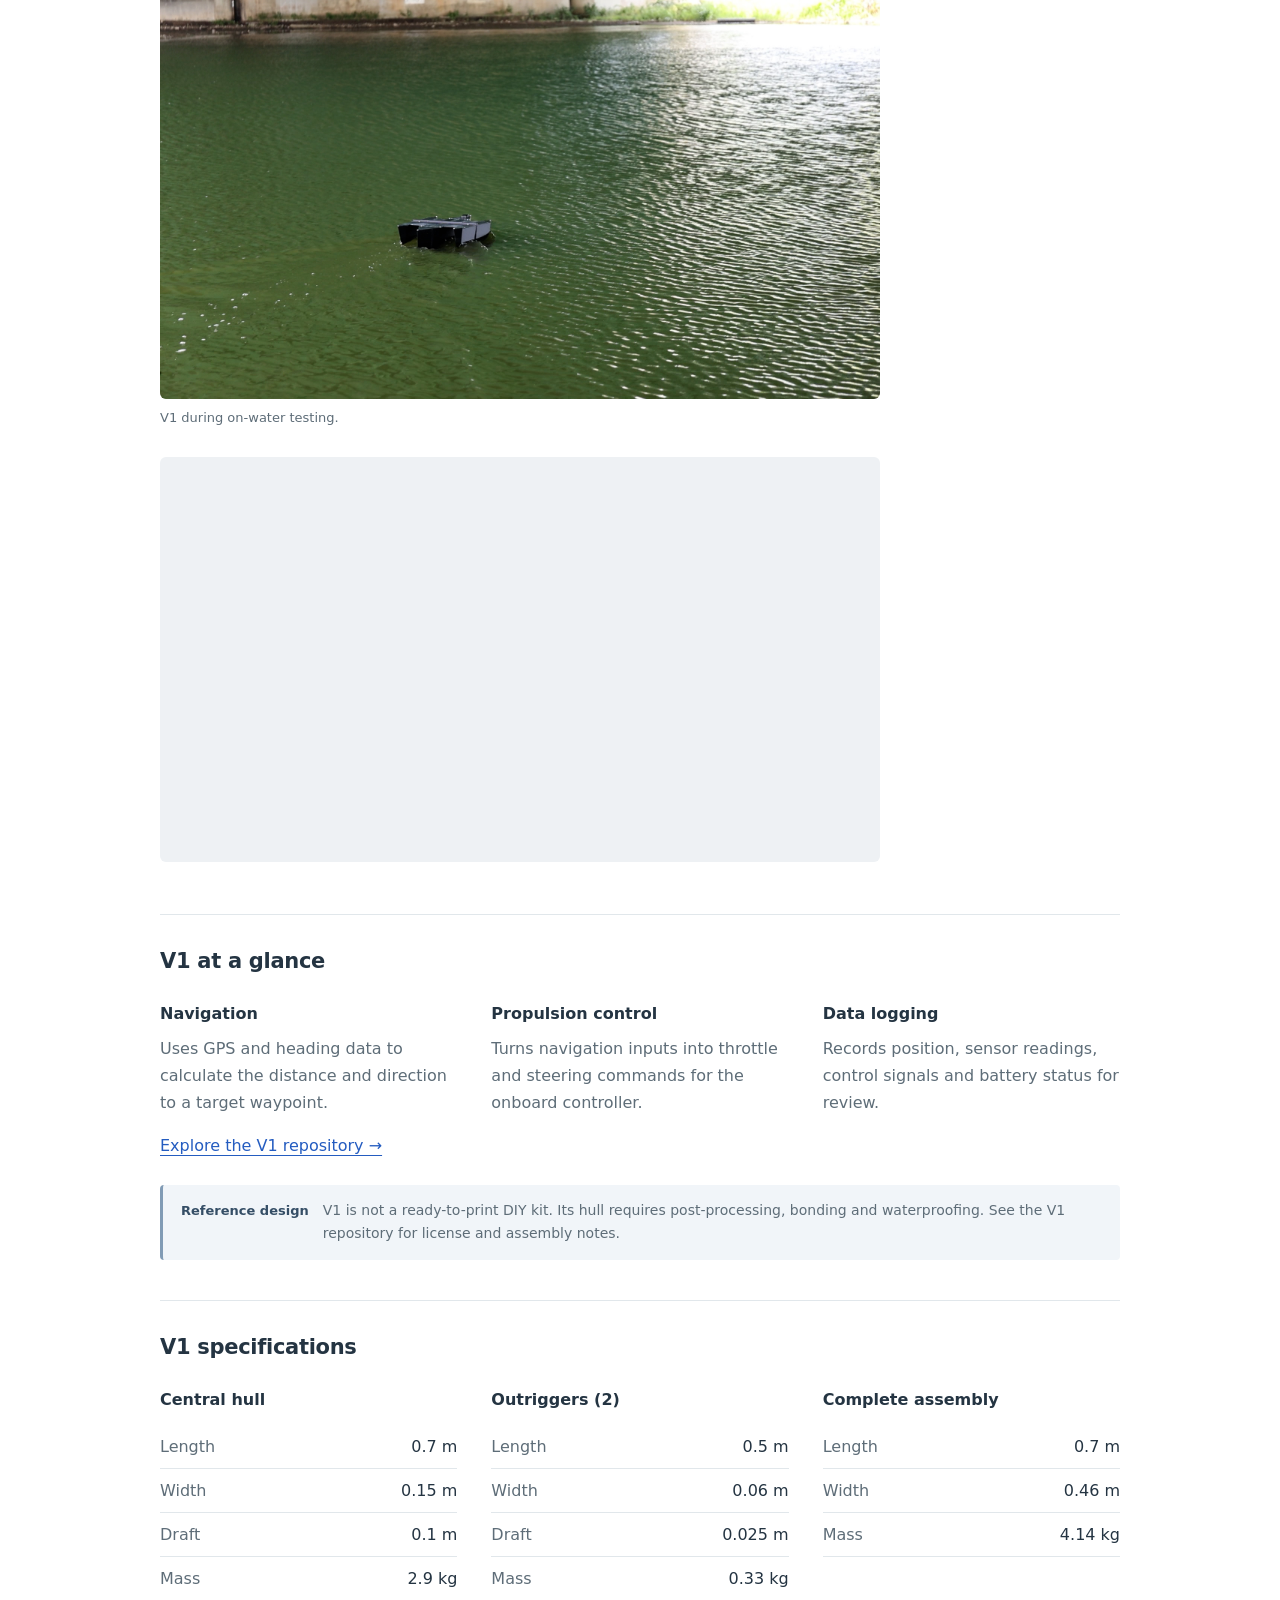
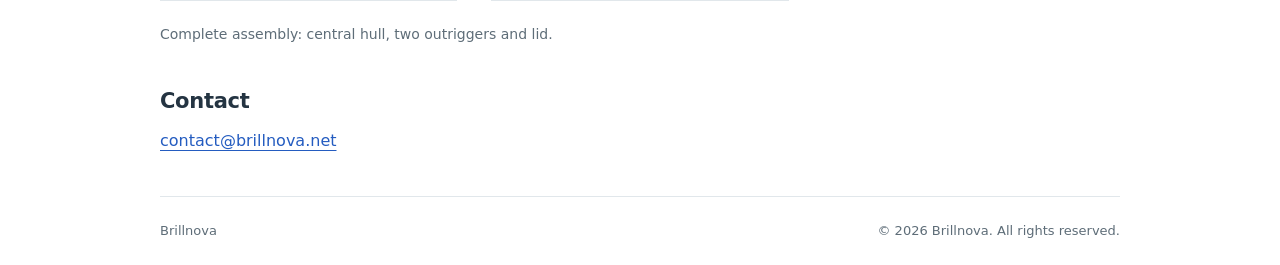
==== commit e78149f2: "License project software under MIT" ====
--- a/docs/index.html
+++ b/docs/index.html
@@ -62,7 +62,7 @@
       <div class="feature-grid">
         <article><h3>Hull STL files</h3><p>Explore the <a href="https://github.com/Brillnova/BN-USV-V2/tree/main/hardware/stl">hull STL files</a> and weight pallet parts.</p></article>
         <article><h3>Software and firmware</h3><p>Explore the <a href="https://github.com/Brillnova/BN-USV-V2">Pi application and ESP32 firmware</a> in the V2 repository.</p></article>
-        <article><h3>Sharing scope</h3><p>PCB manufacturing files and source CAD are not included. V2 licensing terms are being determined.</p></article>
+        <article><h3>Sharing scope</h3><p>Brillnova-authored software uses the MIT license. STL licensing is being determined; PCB manufacturing files and source CAD are not included.</p></article>
       </div>
       <p class="development-note"><strong>Repository</strong><span><a href="https://github.com/Brillnova/BN-USV-V2">Explore the BN-USV V2 repository →</a></span></p>
     </section>
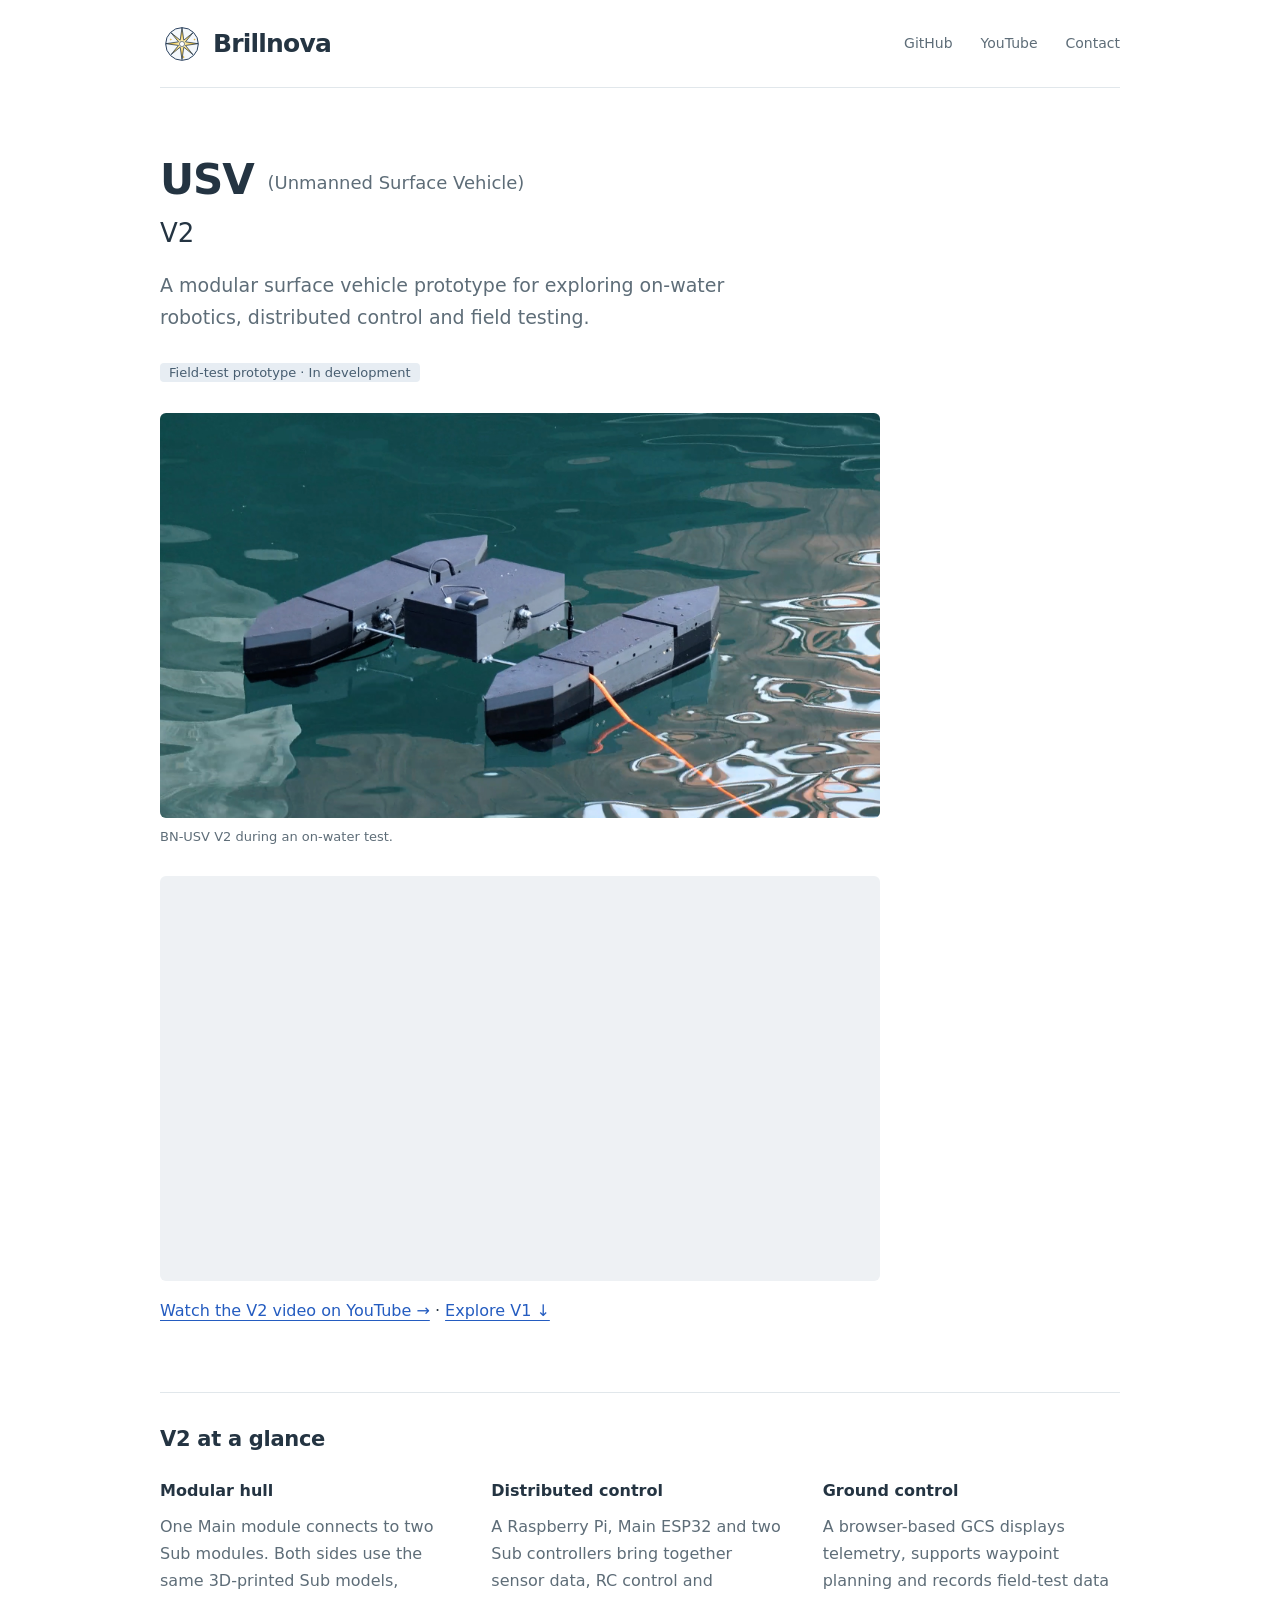
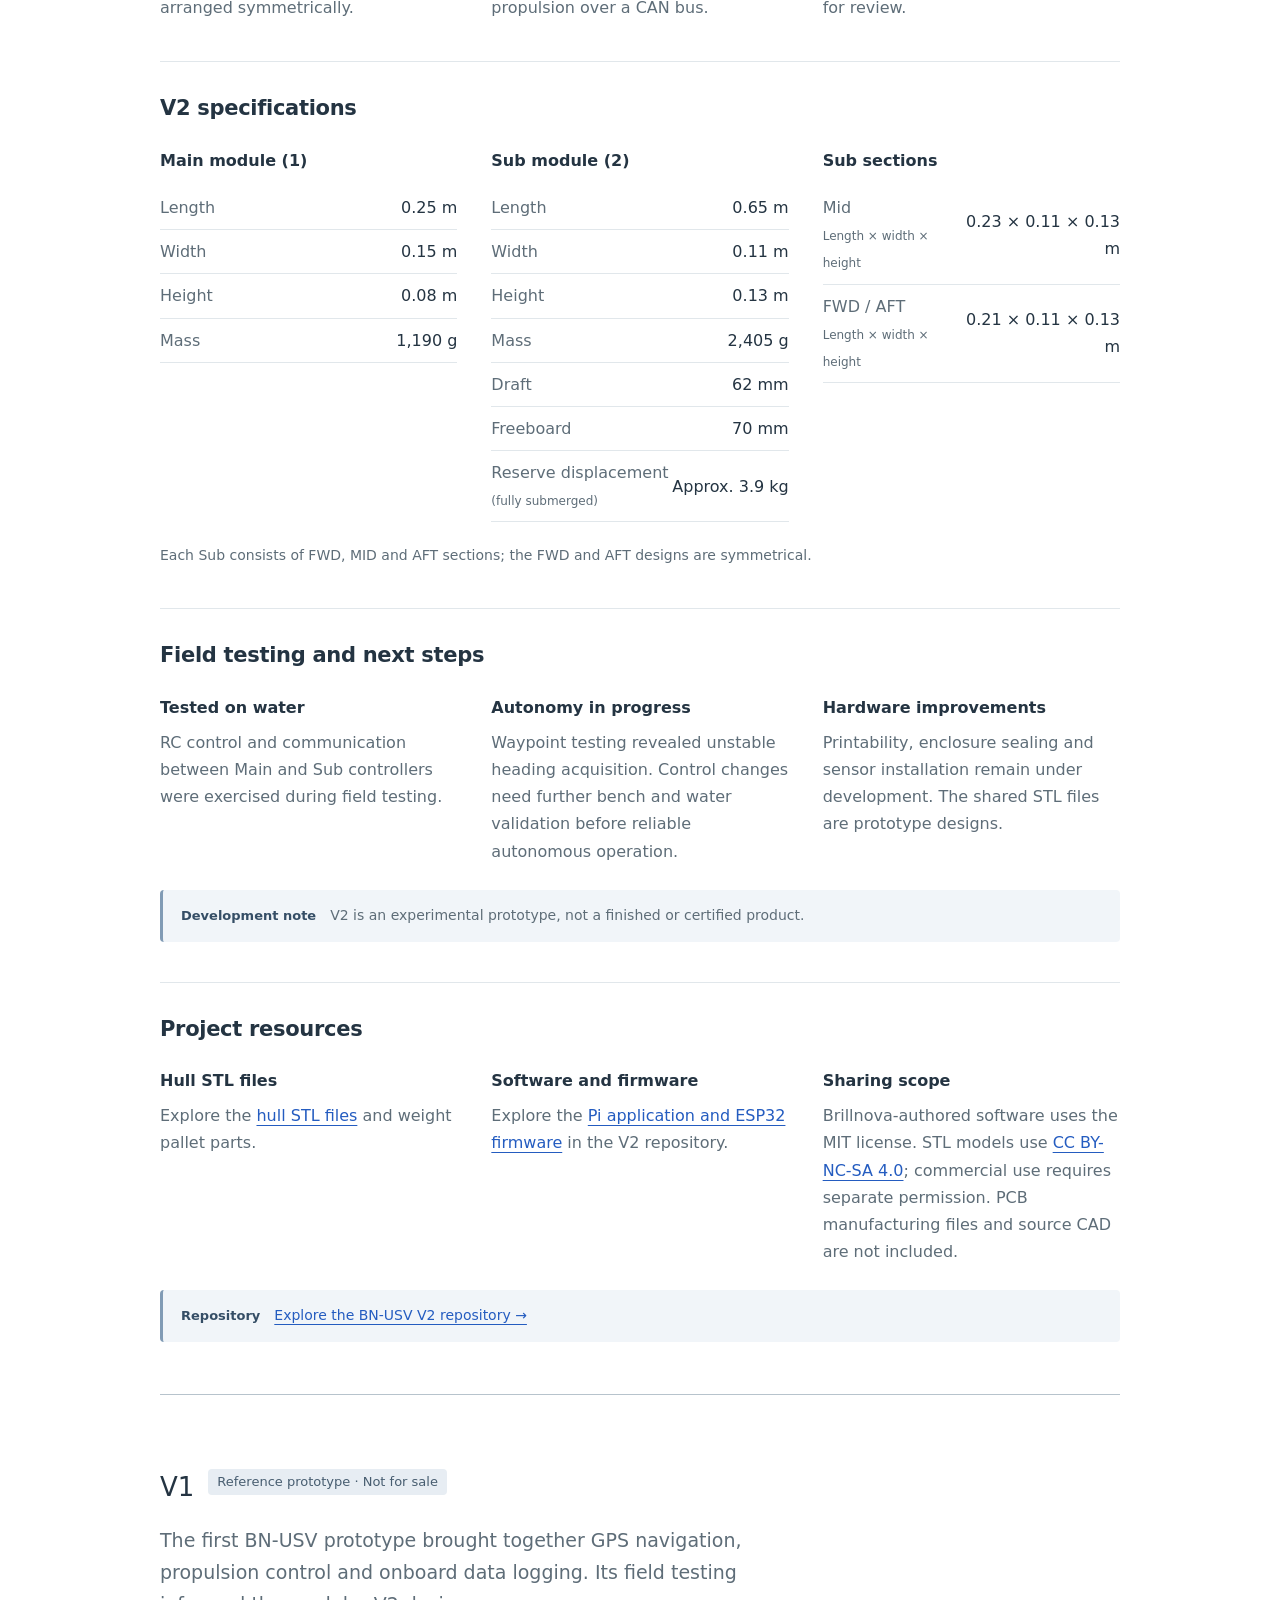
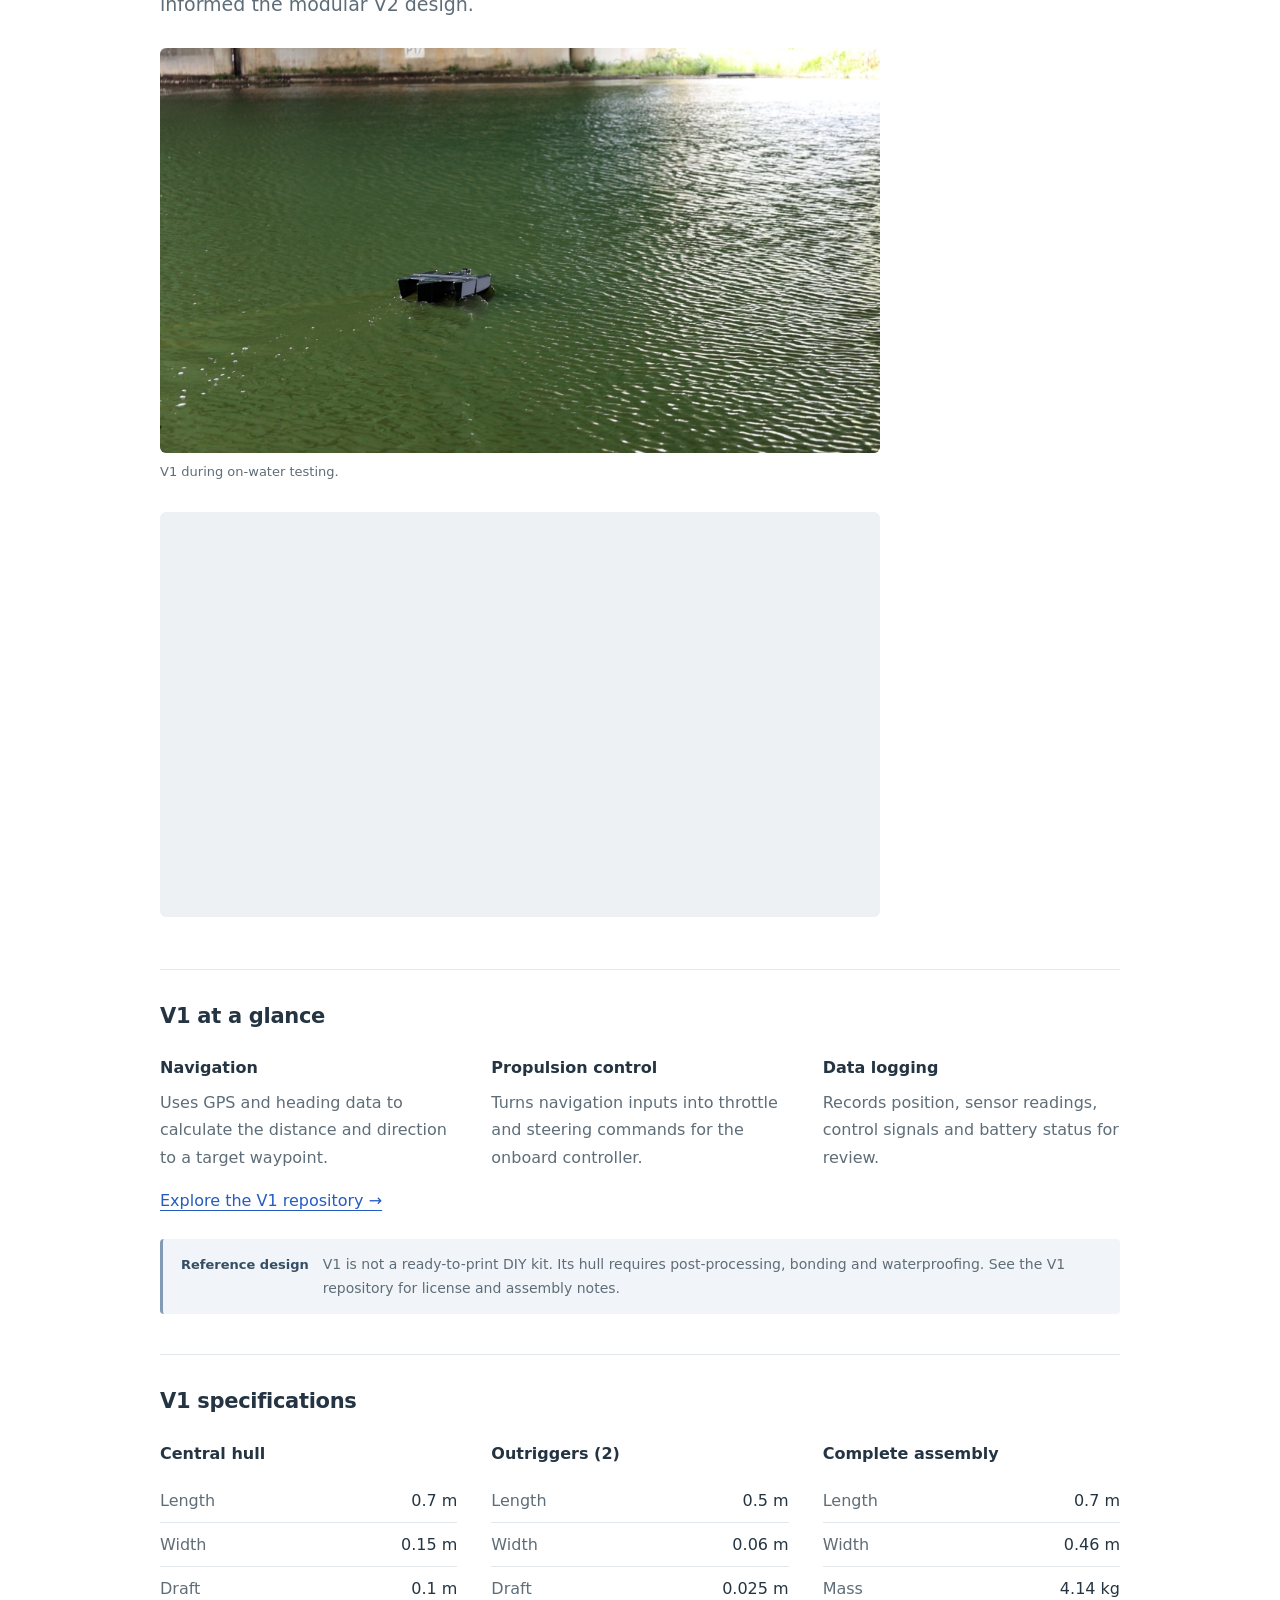
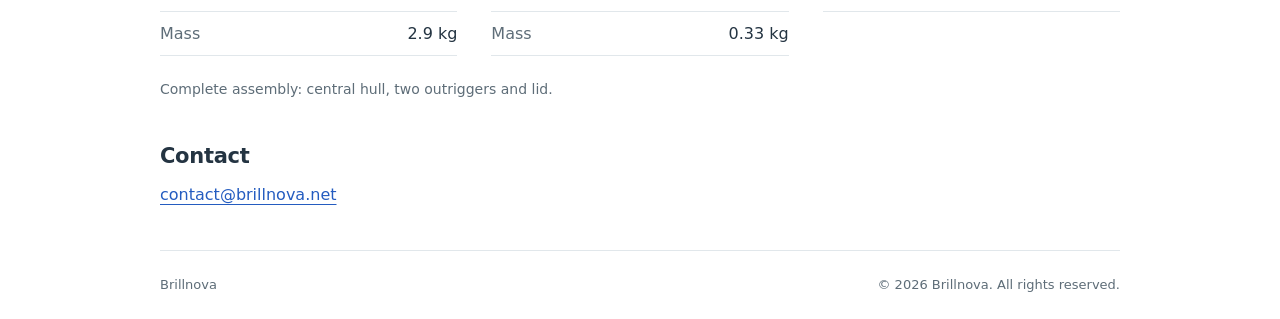
==== commit 990e75c5: "License V2 STL models under CC BY-NC-SA 4.0" ====
--- a/docs/index.html
+++ b/docs/index.html
@@ -62,7 +62,7 @@
       <div class="feature-grid">
         <article><h3>Hull STL files</h3><p>Explore the <a href="https://github.com/Brillnova/BN-USV-V2/tree/main/hardware/stl">hull STL files</a> and weight pallet parts.</p></article>
         <article><h3>Software and firmware</h3><p>Explore the <a href="https://github.com/Brillnova/BN-USV-V2">Pi application and ESP32 firmware</a> in the V2 repository.</p></article>
-        <article><h3>Sharing scope</h3><p>Brillnova-authored software uses the MIT license. STL licensing is being determined; PCB manufacturing files and source CAD are not included.</p></article>
+        <article><h3>Sharing scope</h3><p>Brillnova-authored software uses the MIT license. STL models use <a href="https://creativecommons.org/licenses/by-nc-sa/4.0/">CC BY-NC-SA 4.0</a>; commercial use requires separate permission. PCB manufacturing files and source CAD are not included.</p></article>
       </div>
       <p class="development-note"><strong>Repository</strong><span><a href="https://github.com/Brillnova/BN-USV-V2">Explore the BN-USV V2 repository →</a></span></p>
     </section>
